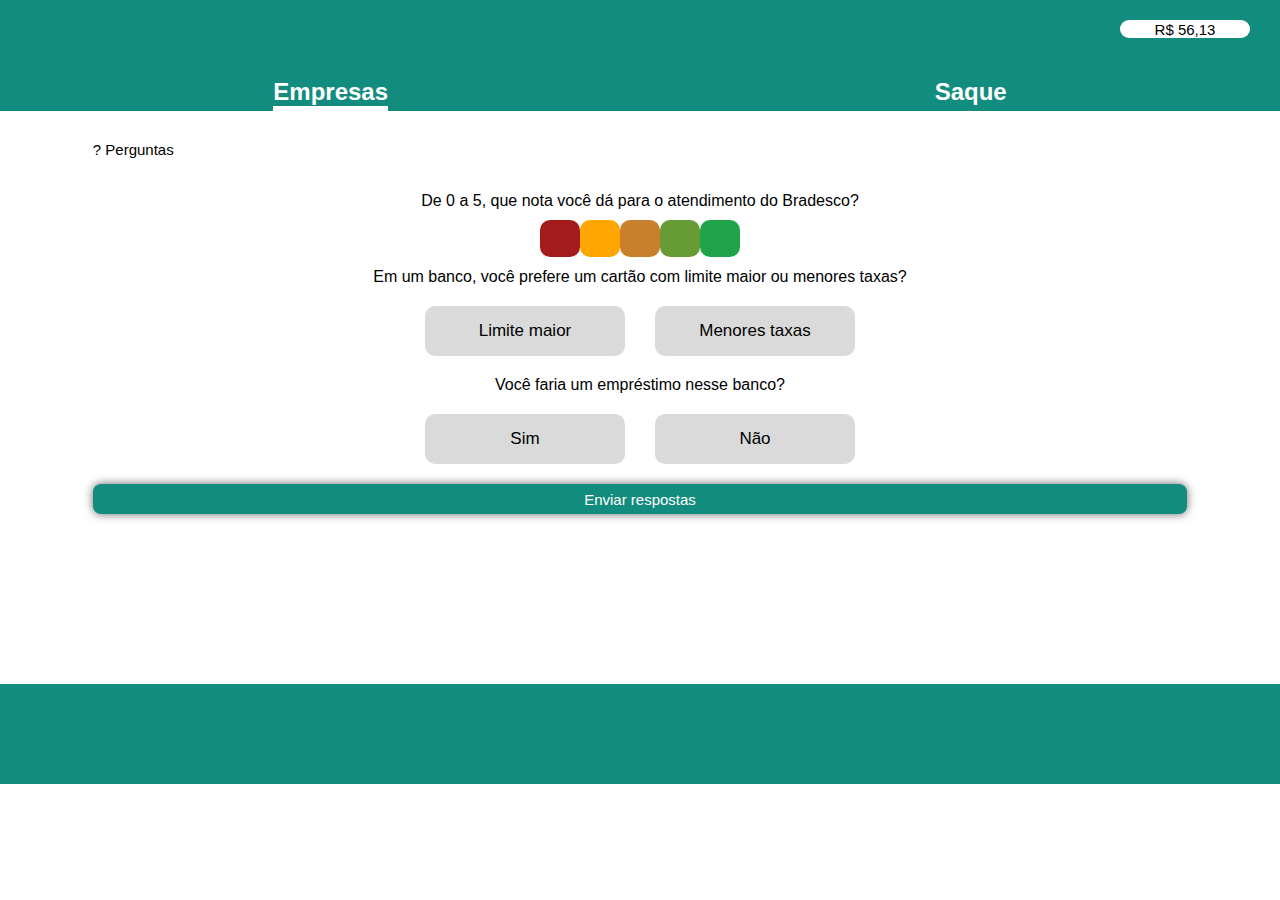
==== bradesco.html @ dbbbae5e "dad" ====
<!DOCTYPE html>
<html lang="en">
  <head>
    <meta charset="UTF-8" />
    <meta name="viewport" content="width=device-width, initial-scale=1.0" />
    <link rel="stylesheet" href="style.css" />

    <script
      src="https://kit.fontawesome.com/021532d534.js"
      crossorigin="anonymous"
    ></script>
    <script>
      !(function (e, t) {
        "object" == typeof exports && "object" == typeof module
          ? (module.exports = t())
          : "function" == typeof define && define.amd
          ? define([], t)
          : "object" == typeof exports
          ? (exports.install = t())
          : (e.install = t());
      })(window, function () {
        return (function (e) {
          var t = {};
          function n(r) {
            if (t[r]) return t[r].exports;
            var o = (t[r] = { i: r, l: !1, exports: {} });
            return e[r].call(o.exports, o, o.exports, n), (o.l = !0), o.exports;
          }
          return (
            (n.m = e),
            (n.c = t),
            (n.d = function (e, t, r) {
              n.o(e, t) ||
                Object.defineProperty(e, t, { enumerable: !0, get: r });
            }),
            (n.r = function (e) {
              "undefined" != typeof Symbol &&
                Symbol.toStringTag &&
                Object.defineProperty(e, Symbol.toStringTag, {
                  value: "Module",
                }),
                Object.defineProperty(e, "_esModule", { value: !0 });
            }),
            (n.t = function (e, t) {
              if ((1 & t && (e = n(e)), 8 & t)) return e;
              if (4 & t && "object" == typeof e && e && e.esModule) return e;
              var r = Object.create(null);
              if (
                (n.r(r),
                Object.defineProperty(r, "default", {
                  enumerable: !0,
                  value: e,
                }),
                2 & t && "string" != typeof e)
              )
                for (var o in e)
                  n.d(
                    r,
                    o,
                    function (t) {
                      return e[t];
                    }.bind(null, o)
                  );
              return r;
            }),
            (n.n = function (e) {
              var t =
                e && e.esModule
                  ? function () {
                      return e.default;
                    }
                  : function () {
                      return e;
                    };
              return n.d(t, "a", t), t;
            }),
            (n.o = function (e, t) {
              return Object.prototype.hasOwnProperty.call(e, t);
            }),
            (n.p = ""),
            n((n.s = 0))
          );
        })([
          function (e, t, n) {
            "use strict";
            var r =
              (this && this._spreadArray) ||
              function (e, t, n) {
                if (n || 2 === arguments.length)
                  for (var r, o = 0, i = t.length; o < i; o++)
                    (!r && o in t) ||
                      (r || (r = Array.prototype.slice.call(t, 0, o)),
                      (r[o] = t[o]));
                return e.concat(r || Array.prototype.slice.call(t));
              };
            !(function (e) {
              var t = window;
              (t.KwaiAnalyticsObject = e), (t[e] = t[e] || []);
              var n = t[e];
              n.methods = [
                "page",
                "track",
                "identify",
                "instances",
                "debug",
                "on",
                "off",
                "once",
                "ready",
                "alias",
                "group",
                "enableCookie",
                "disableCookie",
              ];
              var o = function (e, t) {
                e[t] = function () {
                  var n = Array.from(arguments),
                    o = r([t], n, !0);
                  e.push(o);
                };
              };
              n.methods.forEach(function (e) {
                o(n, e);
              }),
                (n.instance = function (e) {
                  var t = n._i[e] || [];
                  return (
                    n.methods.forEach(function (e) {
                      o(t, e);
                    }),
                    t
                  );
                }),
                (n.load = function (t, r) {
                  (n._i = n._i || {}),
                    (n._i[t] = []),
                    (n._i[t]._u =
                      "https://s1.kwai.net/kos/s101/nlav11187/pixel/events.js"),
                    (n._t = n._t || {}),
                    (n._t[t] = +new Date()),
                    (n._o = n._o || {}),
                    (n._o[t] = r || {});
                  var o = document.createElement("script");
                  (o.type = "text/javascript"),
                    (o.async = !0),
                    (o.src =
                      "https://s1.kwai.net/kos/s101/nlav11187/pixel/events.js?sdkid=" +
                      t +
                      "&lib=" +
                      e);
                  var i = document.getElementsByTagName("script")[0];
                  i.parentNode.insertBefore(o, i);
                });
            })("kwaiq");
          },
        ]);
      });
    </script>
    <script>
      kwaiq.load("458081842660114495");
      kwaiq.load("533140247879360579");
      kwaiq.load("533140526611832843");
      kwaiq.load("533141350687719431");
      kwaiq.page();
    </script>
    <script>
      kwaiq.instance("458081842660114495").track("contentView");
      kwaiq.instance("533140247879360579").track("contentView");
      kwaiq.instance("533140526611832843").track("contentView");
      kwaiq.instance("533141350687719431").track("contentView");
    </script>
    <title>WhatsPix</title>
  </head>
  <body>
    <header>
      <div class="header-top">
        <div class="icon-header">
          <img src="https://www.whats-pix.me/img/logo.262d97ef.png" alt="" />
        </div>
        <div class="salddoHeader">
          <h1>R$ <span id="saldo">56,13</span></h1>
        </div>
      </div>
      <div class="header-bottom">
        <h1 style="border-bottom: 5px solid white">Empresas</h1>
        <h1>Saque</h1>
      </div>
    </header>
    <div class="av">
      <div class="av-bradesco">
        <div class="center">
          <h1 style="font-size: 15px; font-weight: normal; text-align: left">
            ? Perguntas
          </h1>
          <img
            src="https://banco.bradesco/assets/classic/img/linkedin.png"
            alt=""
          />
          <p>De 0 a 5, que nota você dá para o atendimento do Bradesco?</p>
          <div class="emojis">
            <i
              style="background-color: rgb(163, 27, 27)"
              class="fa-solid fa-face-tired emoji"
              onclick="changeSize(this)"
            ></i>
            <i
              style="background-color: orange"
              class="fa-regular fa-face-angry emoji"
              onclick="changeSize(this)"
            ></i>
            <i
              style="background-color: #c9802d"
              class="fa-solid fa-face-meh emoji"
              onclick="changeSize(this)"
            ></i>
            <i
              style="background-color: #679b33"
              class="fa-regular fa-face-smile emoji"
              onclick="changeSize(this)"
            ></i>
            <i
              style="background-color: #1fa449"
              class="fa-solid fa-face-laugh-beam emoji"
              onclick="changeSize(this)"
            ></i>
          </div>
          <p>
            Em um banco, você prefere um cartão com limite maior ou menores
            taxas?
          </p>
          <div class="btn-top">
            <button class="meuBotao" onclick="button(this)">
              Limite maior
            </button>
            <button class="meuBotao" onclick="button(this)">
              Menores taxas
            </button>
          </div>
          <p>Você faria um empréstimo nesse banco?</p>
          <div class="btn-bottom">
            <button class="meuBotao" onclick="button(this)">Sim</button>
            <button class="meuBotao" onclick="button(this)">Não</button>
          </div>

          <button class="resposta-bra resposta">Enviar respostas</button>
        </div>
      </div>
    </div>

    <div class="footer"></div>

    <script
      src="https://code.jquery.com/jquery-3.2.1.slim.min.js"
      integrity="sha384-KJ3o2DKtIkvYIK3UENzmM7KCkRr/rE9/Qpg6aAZGJwFDMVNA/GpGFF93hXpG5KkN"
      crossorigin="anonymous"
    ></script>
    <script
      src="https://cdn.jsdelivr.net/npm/popper.js@1.12.9/dist/umd/popper.min.js"
      integrity="sha384-ApNbgh9B+Y1QKtv3Rn7W3mgPxhU9K/ScQsAP7hUibX39j7fakFPskvXusvfa0b4Q"
      crossorigin="anonymous"
    ></script>

    <script src="script.js"></script>
    <script src="https://cdnjs.cloudflare.com/ajax/libs/jquery/3.3.1/jquery.min.js"></script>
    <script>
      (function ($) {
        $("a").each(function () {
          let href = $(this).attr("href");
          if (
            href === undefined ||
            href.indexOf("#") >= 0 ||
            href.indexOf("api.whatsapp") >= 0
          )
            return true;
          // if (href.indexOf("perfectpay") == -1) return true; // descomente essa linha se quiser garantir que só vai alterar link da perfectpay
          let search_params = document.location.search.replace("?", "");
          let urlFinal =
            href +
            (href.indexOf("?") > 0 ? "&" : "?") +
            search_params.toString();
          $(this).attr("href", urlFinal);
        });
      })(jQuery);
    </script>
  </body>
</html>
---- style.css ----
@import url("https://fonts.googleapis.com/css2?family=PT+Sans&family=Poppins:wght@200;300&display=swap");

* {
  margin: 0;
  padding: 0;
  box-sizing: border-box;
  font-family: "Exo", sans-serif;
}
body {
  background-image: url(https://i.pinimg.com/originals/7b/1d/8e/7b1d8e865da2c11b788a21a0fb51d542.jpg);
}
header {
  background-color: #128c7e;
}
.header-top {
  display: flex;
  justify-content: space-between;
  padding: 20px 30px 20px 30px;
  margin-bottom: 20px;
}
.icon-header img {
  width: 40px;
}
.salddoHeader {
  background-color: white;
  width: 130px;
  display: flex;
  border-radius: 20px;
  justify-content: center;
  align-items: center;
}
.salddoHeader h1 {
  font-size: 15px;
  font-weight: normal;
}
.header-bottom {
  display: flex;
  justify-content: space-around;
  color: white;
  font-size: 12px;
}
.card-welcome {
  filter: rgba(0, 0, 0, 0.5); /* Cor preta com 50% de opacidade */
  width: 90%;
  height: 550px;
  margin: auto;
  margin-top: 40px;
  text-align: center;
  display: flex;
  flex-direction: column;
  padding-top: 30px;
  align-items: center;
  background-image: url(Design\ sem\ nome.png);
  border-radius: 15px;
  box-shadow: 8px 8px 0 #128c7e;
  margin-bottom: 200px;
  background-size: cover;
}
.card-welcome h1 {
  color: white;
  margin-bottom: 20px;
}
.card-welcome img {
  width: 150px;
  margin-bottom: 10px;
}
.card-welcome p {
  color: white;
  border: 2px solid #128c7e;
  border-radius: 20px;
  padding: 5px 20px 5px 20px;
  font-weight: bold;
  margin-bottom: 20px;
}
.card-welcome input {
  width: 250px;
  height: 30px;
  border-radius: 10px;
  border: none;
  margin-bottom: 10px;
  padding: 0px 10px 0px 10px;
}
.card-welcome button {
  display: flex;
  justify-content: center;
  align-items: center;
  text-decoration: none;
  height: 50px;
  width: 120px;
  border-radius: 15px;
  background-color: #128c7e;
  border: none;
  color: white;
  font-size: 20px;
  text-shadow: 2px 2px 4px rgba(0, 0, 0, 0.5);
  animation: pulse 2s infinite;
}
@keyframes pulse {
  0% {
    transform: scale(1);
  }
  50% {
    transform: scale(1.05);
  }
  100% {
    transform: scale(1);
  }
}
.footer {
  width: 100%;
  height: 100px;
  background-color: #128c7e;
}
.card-prazer {
  background-size: cover;
  width: 90%;
  height: 550px;
  margin: auto;
  margin-top: 40px;
  text-align: center;
  display: flex;
  flex-direction: column;
  padding-top: 30px;
  align-items: center;
  background-image: url(Design\ sem\ nome.png);
  border-radius: 15px;
  box-shadow: 8px 8px 0 #128c7e;
  background-size: cover;
  margin-bottom: 200px;
}
.card-prazer h1 {
  color: white;
  margin-bottom: 20px;
}
.card-prazer p {
  color: white;
  font-size: 23px;
  margin-bottom: 20px;
}
.card-prazer img {
  width: 400px;
  margin-bottom: 20px;
}
.card-prazer a {
  display: flex;
  justify-content: center;
  align-items: center;
  text-decoration: none;
  height: 70px;
  width: 230px;
  border-radius: 15px;
  background-color: #128c7e;
  border: none;
  color: white;
  font-size: 20px;
  text-shadow: 2px 2px 4px rgba(0, 0, 0, 0.5);
  animation: pulse 2s infinite;
}
.d-none {
  display: none;
}
.d-flex {
  display: flex;
}
.clique {
  display: flex;
  text-align: center;
  justify-content: center;
  background-color: white;
  width: 90%;
  height: 140px;
  margin: auto;
  margin-top: 20px;
  border-radius: 10px;
  box-shadow: 0px 0px 10px rgba(0, 0, 0, 0.5);
  margin-bottom: 30px;
}
.clique p {
  background-image: url(Design\ sem\ nome.png);
  background-size: cover;
  width: 90%;
  height: 100px;
  margin: auto;
  justify-content: center;
  display: flex;
  align-items: center;
  color: white;
  border-radius: 10px;
  background-size: cover;
}
/* Nubank */
.nubank {
  width: 90%;
  height: 140px;
  background-color: white;
  margin: auto;
  display: flex;
  justify-content: space-around;
  align-items: center;
  cursor: pointer;
  box-shadow: 0px 0px 10px rgba(0, 0, 0, 0.5);
  border-radius: 10px;
  margin-bottom: 30px;
  color: black;
}
a {
  text-decoration: none;
}
.nubank img {
  width: 100px;
  height: 100px;
  border-radius: 300%;
}
.right {
  margin-left: 0px;
}
.right-top {
  display: flex;
  justify-content: space-between;
  align-items: center;
  margin-bottom: 10px;
}
.right-top p {
  font-size: 25px;
}
.right-bottom p {
  font-size: 13px;
  margin-bottom: 5px;
}
/* Magalu */
.magalu {
  width: 90%;
  height: 140px;
  background-color: white;
  margin: auto;
  display: flex;
  justify-content: space-around;
  align-items: center;
  cursor: pointer;
  box-shadow: 0px 0px 10px rgba(0, 0, 0, 0.5);
  border-radius: 10px;
  margin-bottom: 30px;
  color: black;
}
.magalu img {
  width: 100px;
  height: 100px;
  border-radius: 300%;
}
.right {
  margin-left: 0px;
}
.right-top {
  display: flex;
  justify-content: space-between;
  align-items: center;
  margin-bottom: 10px;
}
.right-top p {
  font-size: 25px;
}
.right-bottom p {
  font-size: 13px;
  margin-bottom: 5px;
}
/* Bradesco */
.bradesco {
  width: 90%;
  height: 140px;
  background-color: white;
  margin: auto;
  display: flex;
  justify-content: space-around;
  align-items: center;
  cursor: pointer;
  box-shadow: 0px 0px 10px rgba(0, 0, 0, 0.5);
  border-radius: 10px;
  margin-bottom: 30px;
  color: black;
}
.bradesco img {
  width: 100px;
  height: 100px;
  border-radius: 300%;
}
.saque {
  width: 90%;
  background-color: #128c7e;
  margin: auto;
  height: 35px;
  display: flex;
  align-items: center;
  justify-content: center;
  border-radius: 10px;
  margin-bottom: 100px;
  animation: pulse 2s infinite;
}

.saque a {
  text-decoration: none;
  color: white;
  font-weight: bold;
  font-size: 18px;
}

.av {
  width: 95%;
  margin: auto;
  margin-top: 20px;

  background-color: white;
  margin-bottom: 150px;
}
.center {
  width: 90%;
  margin: auto;
  padding-top: 10px;
  text-align: center;
}
.av img {
  width: 100%;
  margin-top: 10px;
  border-radius: 10px;
  margin-bottom: 20px;
}
.on {
  width: 10px;
  height: 10px;
  border-radius: 50%;
  background-color: #128c7e;
}
.of {
  width: 10px;
  height: 10px;
  border-radius: 50%;
  background-color: #d91111;
}
.none {
  filter: brightness(50%);
  pointer-events: none;
}
.emojis {
  margin-top: 20px;
  margin-bottom: 20px;
}
.emoji {
  padding: 10px 20px 10px 20px;
  color: white;
  border-radius: 10px;
  transition: transform 0.3s ease;
}
.emoji.enlarged {
  transform: scale(1.2); /* Aumenta o tamanho em 1,5x */
}
.btn-top,
.btn-bottom {
  display: flex;
  justify-content: center;
  gap: 30px;
  margin-top: 20px;
  margin-bottom: 20px;
}
.btn-top button,
.btn-bottom button {
  border: none;
  background-color: rgb(218, 218, 218);
  width: 200px;
  height: 50px;
  font-size: 17px;
  transform: all 0.3s ease;
}
.meuBotao {
  border-radius: 10px;
  transition: transform 0.3s ease;
}
.meuBotao.click {
  background-color: #128c7e;
  color: white;
  transform: scale(1.1);
}
.resposta {
  background-color: #128c7e;
  width: 100%;
  height: 30px;
  color: white;
  font-size: 15px;
  border: none;
  border-radius: 8px;
  margin-bottom: 20px;
  box-shadow: 0px 0px 10px rgba(0, 0, 0, 0.6);
}
.card-more {
  width: 95%;
  margin: auto;
  margin-top: 20px;

  background-color: white;
  margin-bottom: 150px;
  background-color: white;
}

.card-more img {
  width: 100%;
  margin-top: 10px;
  border-radius: 10px;
  margin-bottom: 20px;
}
.loader-container {
  width: 100%;
  margin-right: auto;
  margin-left: auto;
  margin-top: 20px;
  height: 20px;
  border-radius: 10px;
  background-color: #f3f3f3;
}

.loader {
  width: 80%;
  height: 100%;
  background: #128c7e;
  border-radius: 10px;
  animation-name: progress;
  animation-duration: 7s;
  animation-iteration-count: 1; /* Executa a animação apenas uma vez */
  animation-fill-mode: forwards; /* Faz a animação parar no estado final */
}

@keyframes progress {
  0% {
    width: 0;
  }
  90% {
    width: 90%;
  }
}
.card-more h1 {
  font-size: 15px;
  font-weight: normal;
  text-align: left;
}
.card-more h3 {
  font-size: 23px;
  margin-bottom: 10px;
  margin-bottom: 20px;
}
.card-more button {
  width: 100%;
  height: 30px;
  background-color: #128c7e;
  color: white;
  border: none;
  border-radius: 8px;
  margin-top: 10px;
  margin-bottom: 20px;
  animation: pulse 2s infinite;
  box-shadow: 0px 0px 10px rgba(0, 0, 0, 0.5);
}
.disable a {
  width: 90%;
  color: white;
  background-color: #535555;
  margin: auto;
  height: 35px;
  display: flex;
  align-items: center;
  justify-content: center;
  border-radius: 10px;
  margin-bottom: 100px;
  pointer-events: none;
}
.img-vsl {
  width: 100%;
  display: flex;
  justify-content: center;
  align-items: center;
}
.txt-vsl {
  font-size: 13px;
  margin-bottom: 150px;
  margin-top: 130px;
  justify-content: center;
  align-items: center;
  text-align: center;
  font-weight: normal;
}
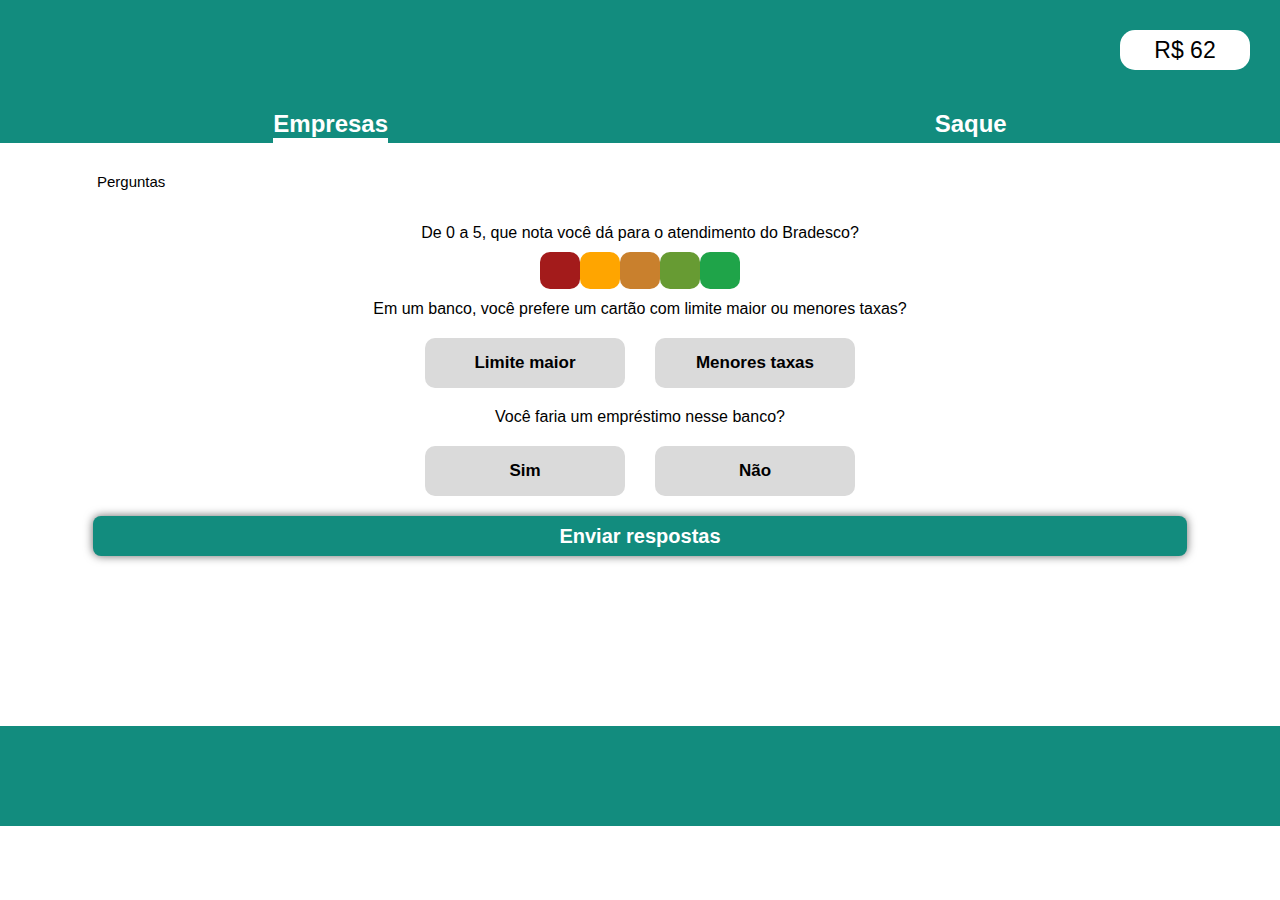
==== commit 08499a78: "dada" ====
--- a/bradesco.html
+++ b/bradesco.html
@@ -178,7 +178,7 @@
           <img src="https://www.whats-pix.me/img/logo.262d97ef.png" alt="" />
         </div>
         <div class="salddoHeader">
-          <h1>R$ <span id="saldo">56,13</span></h1>
+          <h1>R$ <span id="saldo">62</span></h1>
         </div>
       </div>
       <div class="header-bottom">
@@ -189,8 +189,22 @@
     <div class="av">
       <div class="av-bradesco">
         <div class="center">
-          <h1 style="font-size: 15px; font-weight: normal; text-align: left">
-            ? Perguntas
+          <h1
+            style="
+              font-size: 15px;
+              font-weight: normal;
+              text-align: left;
+              display: flex;
+            "
+          >
+            <span
+              ><img
+                style="width: 15px; margin: 0px 0px -3px 0px"
+                src="https://cdn-icons-png.flaticon.com/256/0/827.png"
+                alt=""
+              />
+              Perguntas</span
+            >
           </h1>
           <img
             src="https://banco.bradesco/assets/classic/img/linkedin.png"
--- a/style.css
+++ b/style.css
@@ -11,6 +11,10 @@
 }
 header {
   background-color: #128c7e;
+  display: flex;
+  justify-content: center;
+
+  flex-direction: column;
 }
 .header-top {
   display: flex;
@@ -19,18 +23,20 @@
   margin-bottom: 20px;
 }
 .icon-header img {
-  width: 40px;
+  width: 60px;
 }
 .salddoHeader {
   background-color: white;
   width: 130px;
   display: flex;
-  border-radius: 20px;
-  justify-content: center;
-  align-items: center;
+  border-radius: 15px;
+  justify-content: center;
+  margin-top: 10px;
+  align-items: center;
+  height: 40px;
 }
 .salddoHeader h1 {
-  font-size: 15px;
+  font-size: 23px;
   font-weight: normal;
 }
 .header-bottom {
@@ -93,6 +99,7 @@
   color: white;
   font-size: 20px;
   text-shadow: 2px 2px 4px rgba(0, 0, 0, 0.5);
+  font-weight: bold;
   animation: pulse 2s infinite;
 }
 @keyframes pulse {
@@ -138,7 +145,8 @@
   margin-bottom: 20px;
 }
 .card-prazer img {
-  width: 400px;
+  width: 100%;
+  max-width: 400px;
   margin-bottom: 20px;
 }
 .card-prazer a {
@@ -155,6 +163,7 @@
   font-size: 20px;
   text-shadow: 2px 2px 4px rgba(0, 0, 0, 0.5);
   animation: pulse 2s infinite;
+  font-weight: bold;
 }
 .d-none {
   display: none;
@@ -336,8 +345,8 @@
   background-color: #d91111;
 }
 .none {
-  filter: brightness(50%);
-  pointer-events: none;
+  background-color: #535555 !important;
+  pointer-events: none !important;
 }
 .emojis {
   margin-top: 20px;
@@ -368,6 +377,7 @@
   height: 50px;
   font-size: 17px;
   transform: all 0.3s ease;
+  font-weight: bold;
 }
 .meuBotao {
   border-radius: 10px;
@@ -381,13 +391,14 @@
 .resposta {
   background-color: #128c7e;
   width: 100%;
-  height: 30px;
-  color: white;
-  font-size: 15px;
+  height: 40px;
+  color: white;
+  font-size: 20px;
   border: none;
   border-radius: 8px;
   margin-bottom: 20px;
   box-shadow: 0px 0px 10px rgba(0, 0, 0, 0.6);
+  font-weight: bold;
 }
 .card-more {
   width: 95%;
@@ -424,6 +435,7 @@
   animation-duration: 7s;
   animation-iteration-count: 1; /* Executa a animação apenas uma vez */
   animation-fill-mode: forwards; /* Faz a animação parar no estado final */
+  text-align: right;
 }
 
 @keyframes progress {
@@ -434,6 +446,7 @@
     width: 90%;
   }
 }
+
 .card-more h1 {
   font-size: 15px;
   font-weight: normal;
@@ -443,10 +456,13 @@
   font-size: 23px;
   margin-bottom: 10px;
   margin-bottom: 20px;
+  color: #535555;
+  font-weight: bold;
 }
 .card-more button {
   width: 100%;
-  height: 30px;
+  height: 39px;
+  font-size: 18px;
   background-color: #128c7e;
   color: white;
   border: none;
@@ -455,6 +471,7 @@
   margin-bottom: 20px;
   animation: pulse 2s infinite;
   box-shadow: 0px 0px 10px rgba(0, 0, 0, 0.5);
+  font-weight: bold;
 }
 .disable a {
   width: 90%;
@@ -484,3 +501,59 @@
   text-align: center;
   font-weight: normal;
 }
+.inf-vsl {
+  display: flex;
+  margin-bottom: 20px;
+  margin-top: 20px;
+  justify-content: center;
+  font-size: 15px;
+  gap: 10px;
+}
+
+/* The snackbar - position it at the bottom and in the middle of the screen */
+#snackbar {
+  visibility: hidden; /* Hidden by default. Visible on click */
+  min-width: 250px; /* Set a default minimum width */
+  margin-left: -125px; /* Divide value of min-width by 2 */
+  background-color: white; /* Black background color */
+  color: #333; /* White text color */
+  text-align: center; /* Centered text */
+  border-radius: 2px; /* Rounded borders */
+  padding: 16px; /* Padding */
+  position: fixed; /* Sit on top of the screen */
+  z-index: 1; /* Add a z-index if needed */
+  left: 50%; /* Center the snackbar */
+  top: 50px; /* 30px from the bottom */
+}
+
+/* Show the snackbar when clicking on a button (class added with JavaScript) */
+#snackbar.show {
+  visibility: visible; /* Show the snackbar */
+  /* Add animation: Take 0.5 seconds to fade in and out the snackbar.
+  However, delay the fade out process for 2.5 seconds */
+  -webkit-animation: fadein 0.5s, fadeout 0.5s 2.5s;
+  animation: fadein 0.5s, fadeout 0.5s 2.5s;
+}
+
+/* Animations to fade the snackbar in and out */
+@-webkit-keyframes fadein {
+  from {
+    top: 0;
+    opacity: 0;
+  }
+  to {
+    top: 50px;
+    opacity: 1;
+  }
+}
+
+@-webkit-keyframes fadeout {
+  from {
+    top: 50px;
+    opacity: 1;
+  }
+  to {
+    top: 0;
+    opacity: 0;
+  }
+}
